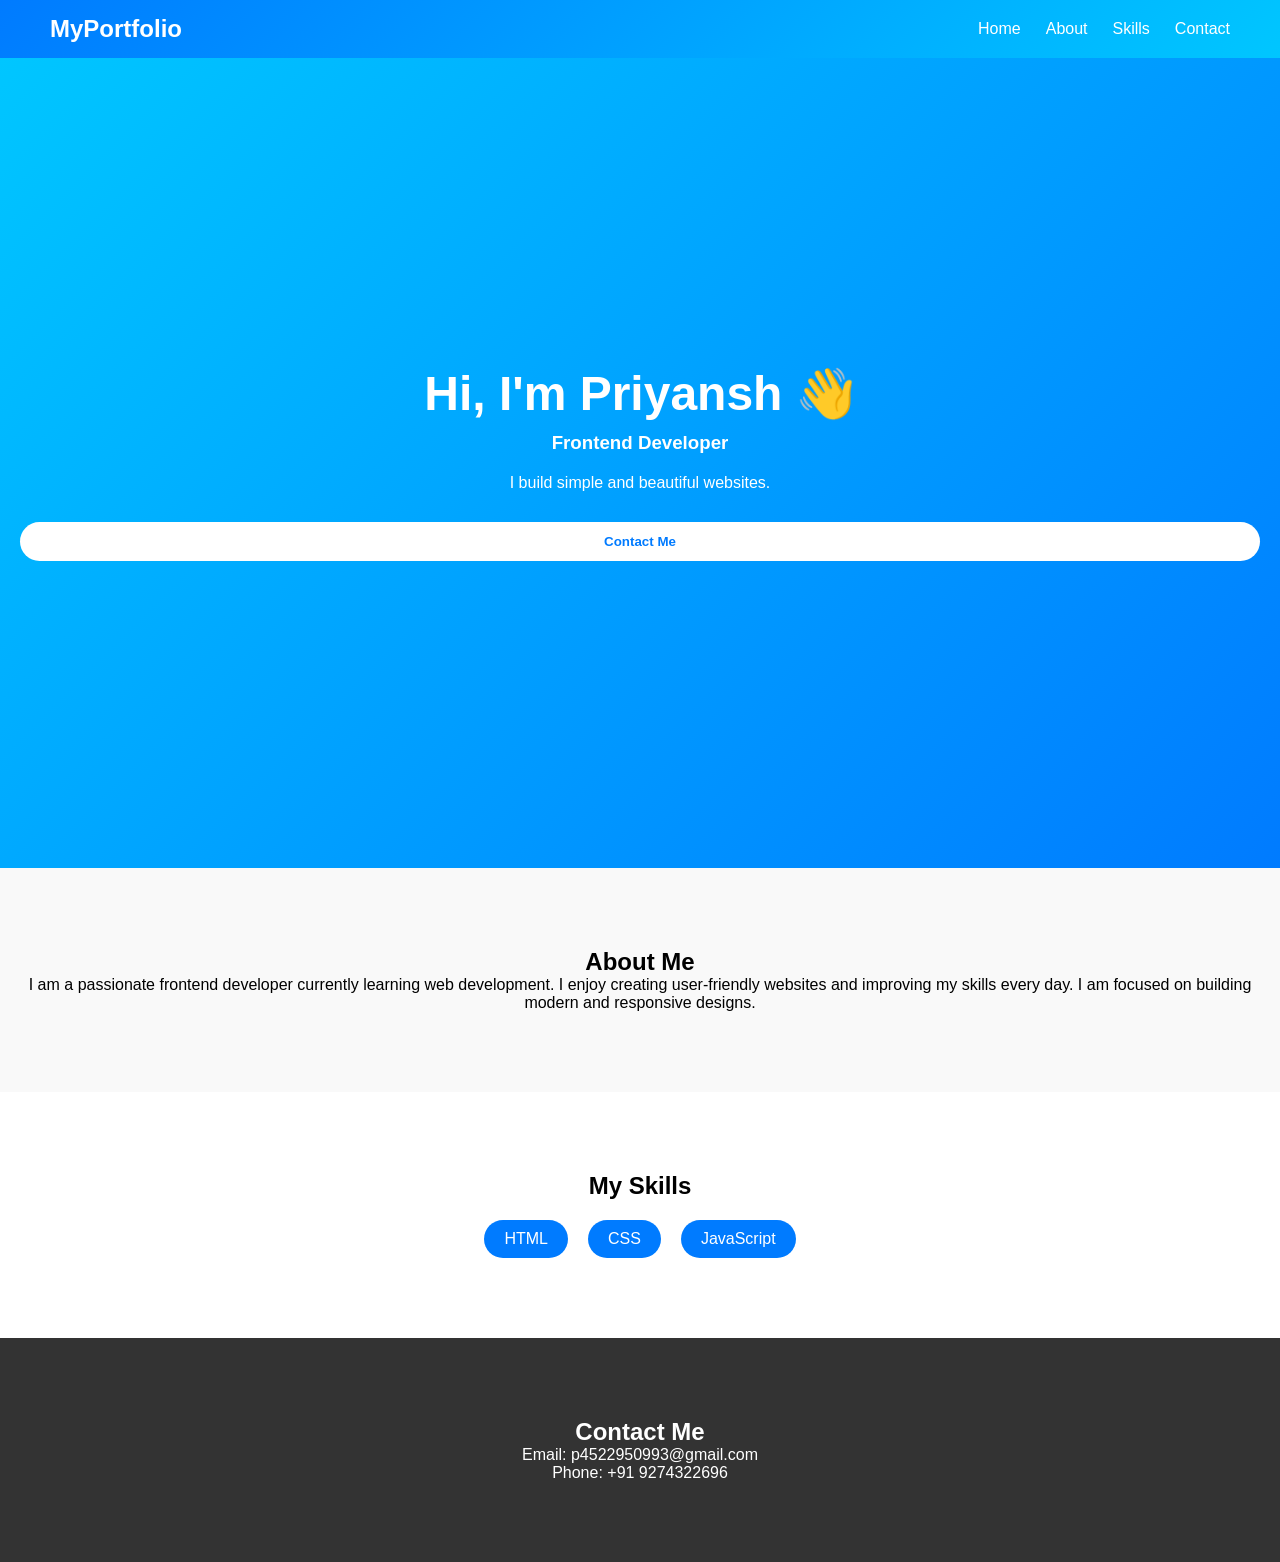
==== Web site/index.html @ 2358ed14 "Add files via upload" ====
<!DOCTYPE html>
<html lang="en">
<head>
    <meta charset="UTF-8">
    <meta name="viewport" content="width=device-width, initial-scale=1.0">
    <title>My Portfolio</title>

    <!-- Link CSS -->
    <link rel="stylesheet" href="style.css">
</head>
<body>

    <!-- 🔹 Navbar -->
    <nav>
        <h2>MyPortfolio</h2>
        <ul>
            <li><a href="#home">Home</a></li>
            <li><a href="#about">About</a></li>
            <li><a href="#skills">Skills</a></li>
            <li><a href="#contact">Contact</a></li>
        </ul>
    </nav>

    <!-- 🔹 Hero Section -->
    <section id="home">
        <h1>Hi, I'm Priyansh 👋</h1>
        <h3>Frontend Developer</h3>
        <p>I build simple and beautiful websites.</p>
        <button onclick="location.href='#contact'">Contact Me</button>
    </section>

    <!-- 🔹 About Section -->
    <section id="about">
        <h2>About Me</h2>
        <p>
            I am a passionate frontend developer currently learning web development.
            I enjoy creating user-friendly websites and improving my skills every day.
            I am focused on building modern and responsive designs.
        </p>
    </section>

    <!-- 🔹 Skills Section -->
    <section id="skills">
        <h2>My Skills</h2>
        <ul>
            <li>HTML</li>
            <li>CSS</li>
            <li>JavaScript</li>
        </ul>
    </section>

    <!-- 🔹 Contact Section -->
    <section id="contact">
        <h2>Contact Me</h2>
        <p>Email: p4522950993@gmail.com</p>
        <p>Phone: +91 9274322696</p>
    </section>

</body>
</html>
---- Web site/style.css ----
* {
    margin: 0;
    padding: 0;
    box-sizing: border-box;
    font-family: 'Poppins', sans-serif;
}

body {
    scroll-behavior: smooth;
}

/* 🔹 Navbar */
nav {
    display: flex;
    justify-content: space-between;
    align-items: center;
    padding: 15px 50px;
    background: linear-gradient(135deg, #007BFF, #00c6ff);
    color: white;
    position: sticky;
    top: 0;
}

nav h2 {
    font-weight: bold;
}

nav ul {
    list-style: none;
    display: flex;
    gap: 25px;
}

nav a {
    color: white;
    text-decoration: none;
    transition: 0.3s;
}

nav a:hover {
    color: #ffe600;
}

/* 🔹 Sections */
section {
    padding: 80px 20px;
    text-align: center;
}

/* 🔹 Hero Section */
#home {
    height: 90vh;
    background: linear-gradient(135deg, #00c6ff, #007BFF);
    color: white;
    display: flex;
    flex-direction: column;
    justify-content: center;
}

#home h1 {
    font-size: 3rem;
    animation: fadeIn 1s ease-in-out;
}

#home h3 {
    margin: 10px 0;
}

#home p {
    margin: 10px 0;
}

/* 🔹 Button */
button {
    margin-top: 20px;
    padding: 12px 25px;
    border: none;
    background: white;
    color: #007BFF;
    font-weight: bold;
    border-radius: 25px;
    cursor: pointer;
    transition: 0.3s;
}

button:hover {
    background: #ffe600;
    transform: scale(1.1);
}

/* 🔹 About */
#about {
    background: #f9f9f9;
}

/* 🔹 Skills */
#skills ul {
    display: flex;
    justify-content: center;
    gap: 20px;
    margin-top: 20px;
    cursor: pointer;
}

#skills li {
    background: #007BFF;
    color: white;
    padding: 10px 20px;
    border-radius: 20px;
    transition: 0.3s;
}

#skills li:hover {
    transform: translateY(-5px);
    background: #00c6ff;
}

/* 🔹 Contact */
#contact {
    background: #333;
    color: white;
}

/* 🔹 Animation */
@keyframes fadeIn {
    from {
        opacity: 0;
        transform: translateY(20px);
    }
    to {
        opacity: 1;
        transform: translateY(0);
    }
}
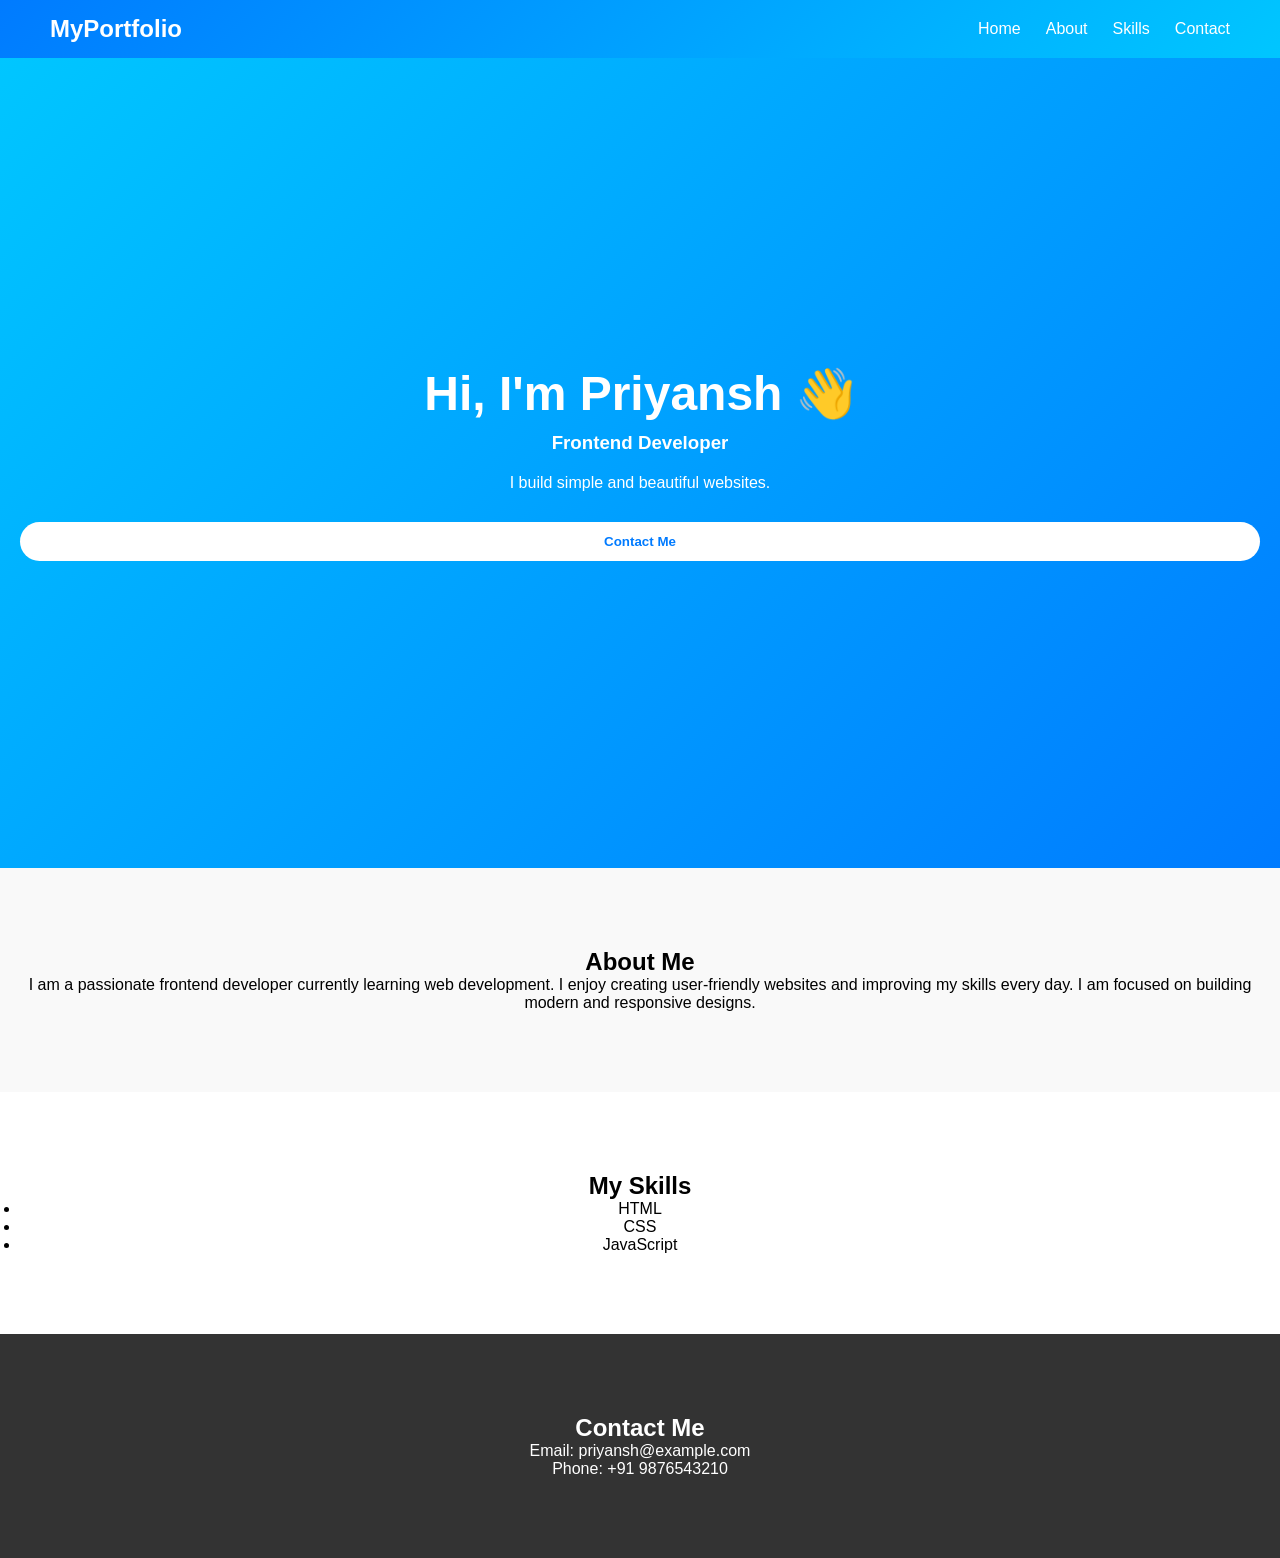
==== commit a5c8e0eb: "Update index.html" ====
--- a/Web site/index.html
+++ b/Web site/index.html
@@ -52,9 +52,9 @@
     <!-- 🔹 Contact Section -->
     <section id="contact">
         <h2>Contact Me</h2>
-        <p>Email: p4522950993@gmail.com</p>
-        <p>Phone: +91 9274322696</p>
+        <p>Email: priyansh@example.com</p>
+        <p>Phone: +91 9876543210</p>
     </section>
 
 </body>
-</html>+</html>
--- a/Web site/style.css
+++ b/Web site/style.css
@@ -9,7 +9,6 @@
     scroll-behavior: smooth;
 }
 
-/* 🔹 Navbar */
 nav {
     display: flex;
     justify-content: space-between;
@@ -41,13 +40,11 @@
     color: #ffe600;
 }
 
-/* 🔹 Sections */
 section {
     padding: 80px 20px;
     text-align: center;
 }
 
-/* 🔹 Hero Section */
 #home {
     height: 90vh;
     background: linear-gradient(135deg, #00c6ff, #007BFF);
@@ -70,7 +67,6 @@
     margin: 10px 0;
 }
 
-/* 🔹 Button */
 button {
     margin-top: 20px;
     padding: 12px 25px;
@@ -88,40 +84,15 @@
     transform: scale(1.1);
 }
 
-/* 🔹 About */
 #about {
     background: #f9f9f9;
 }
 
-/* 🔹 Skills */
-#skills ul {
-    display: flex;
-    justify-content: center;
-    gap: 20px;
-    margin-top: 20px;
-    cursor: pointer;
-}
-
-#skills li {
-    background: #007BFF;
-    color: white;
-    padding: 10px 20px;
-    border-radius: 20px;
-    transition: 0.3s;
-}
-
-#skills li:hover {
-    transform: translateY(-5px);
-    background: #00c6ff;
-}
-
-/* 🔹 Contact */
 #contact {
     background: #333;
     color: white;
 }
 
-/* 🔹 Animation */
 @keyframes fadeIn {
     from {
         opacity: 0;
@@ -131,4 +102,4 @@
         opacity: 1;
         transform: translateY(0);
     }
-}+}
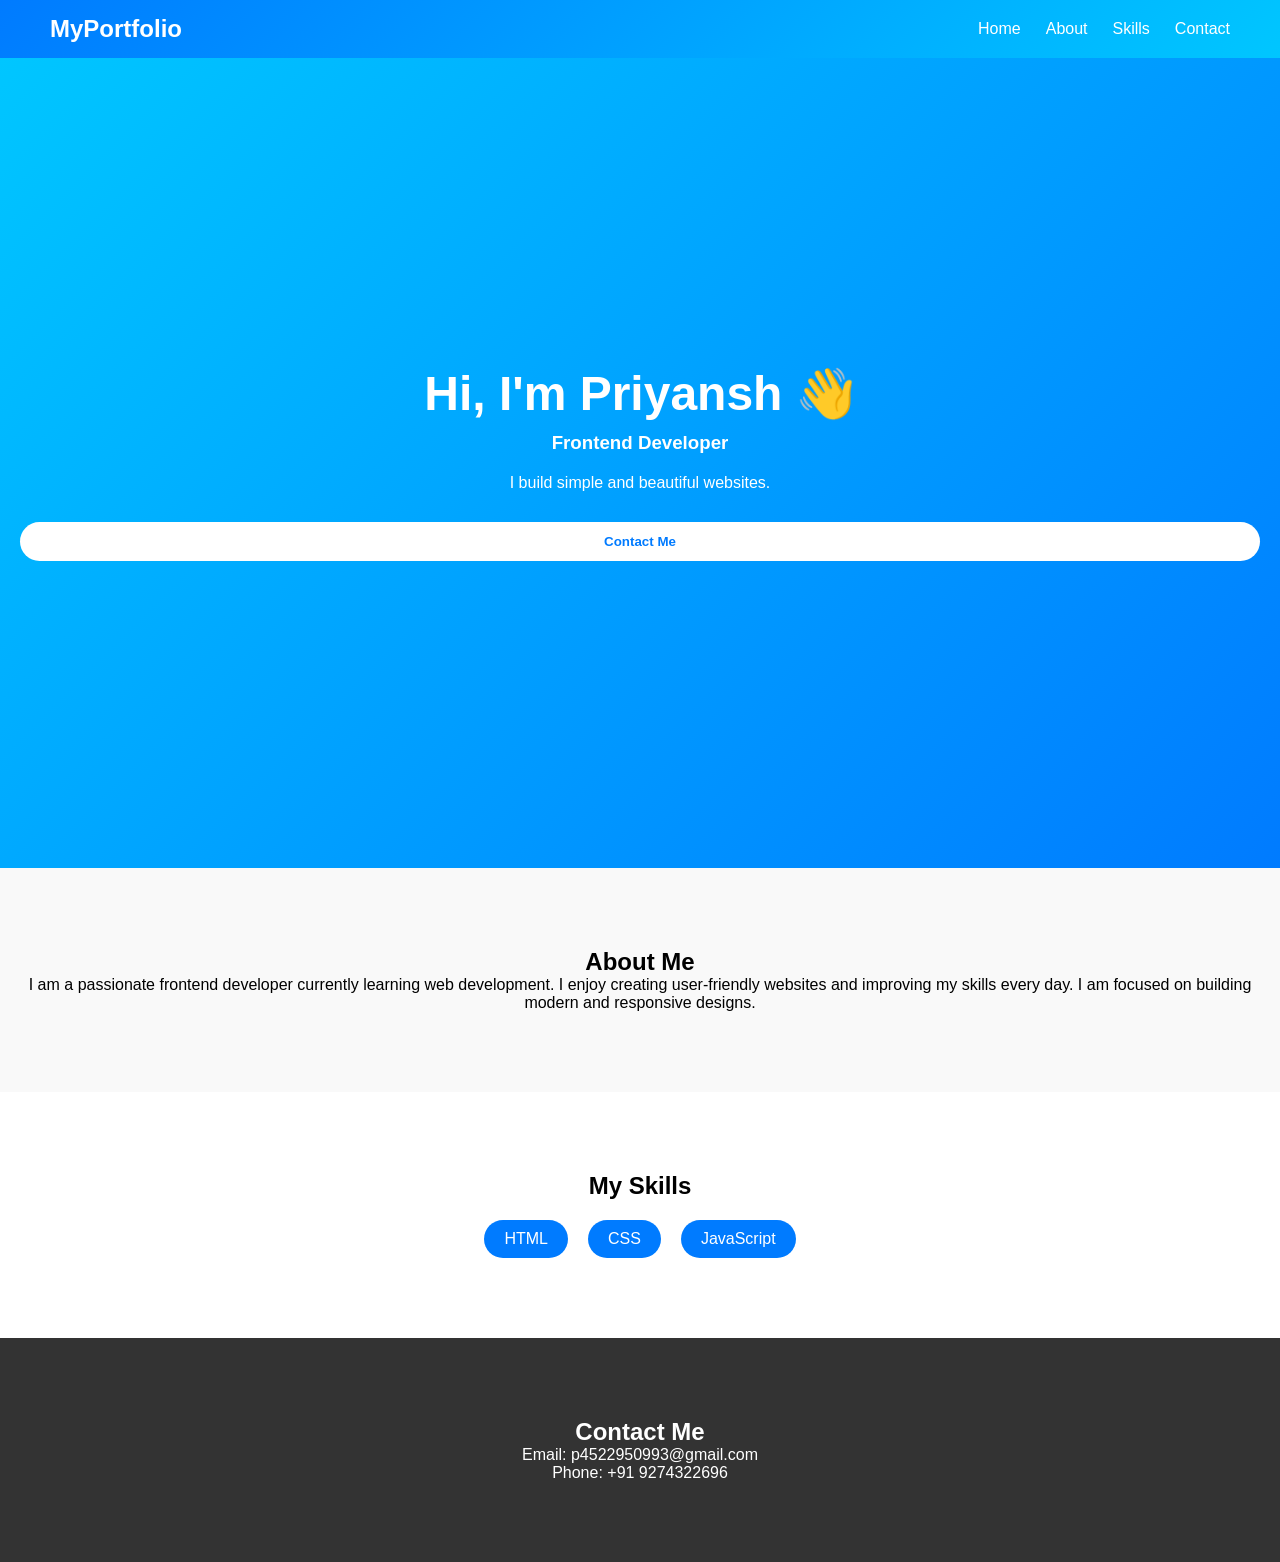
==== commit d886e4e9: "Update index.html" ====
--- a/Web site/index.html
+++ b/Web site/index.html
@@ -52,8 +52,8 @@
     <!-- 🔹 Contact Section -->
     <section id="contact">
         <h2>Contact Me</h2>
-        <p>Email: priyansh@example.com</p>
-        <p>Phone: +91 9876543210</p>
+        <p>Email: p4522950993@gmail.com</p>
+        <p>Phone: +91 9274322696</p>
     </section>
 
 </body>
--- a/Web site/style.css
+++ b/Web site/style.css
@@ -88,6 +88,26 @@
     background: #f9f9f9;
 }
 
+#skills ul {
+    display: flex;
+    justify-content: center;
+    gap: 20px;
+    margin-top: 20px;
+}
+
+#skills li {
+    background: #007BFF;
+    color: white;
+    padding: 10px 20px;
+    border-radius: 20px;
+    transition: 0.3s;
+}
+
+#skills li:hover {
+    transform: translateY(-5px);
+    background: #00c6ff;
+}
+
 #contact {
     background: #333;
     color: white;
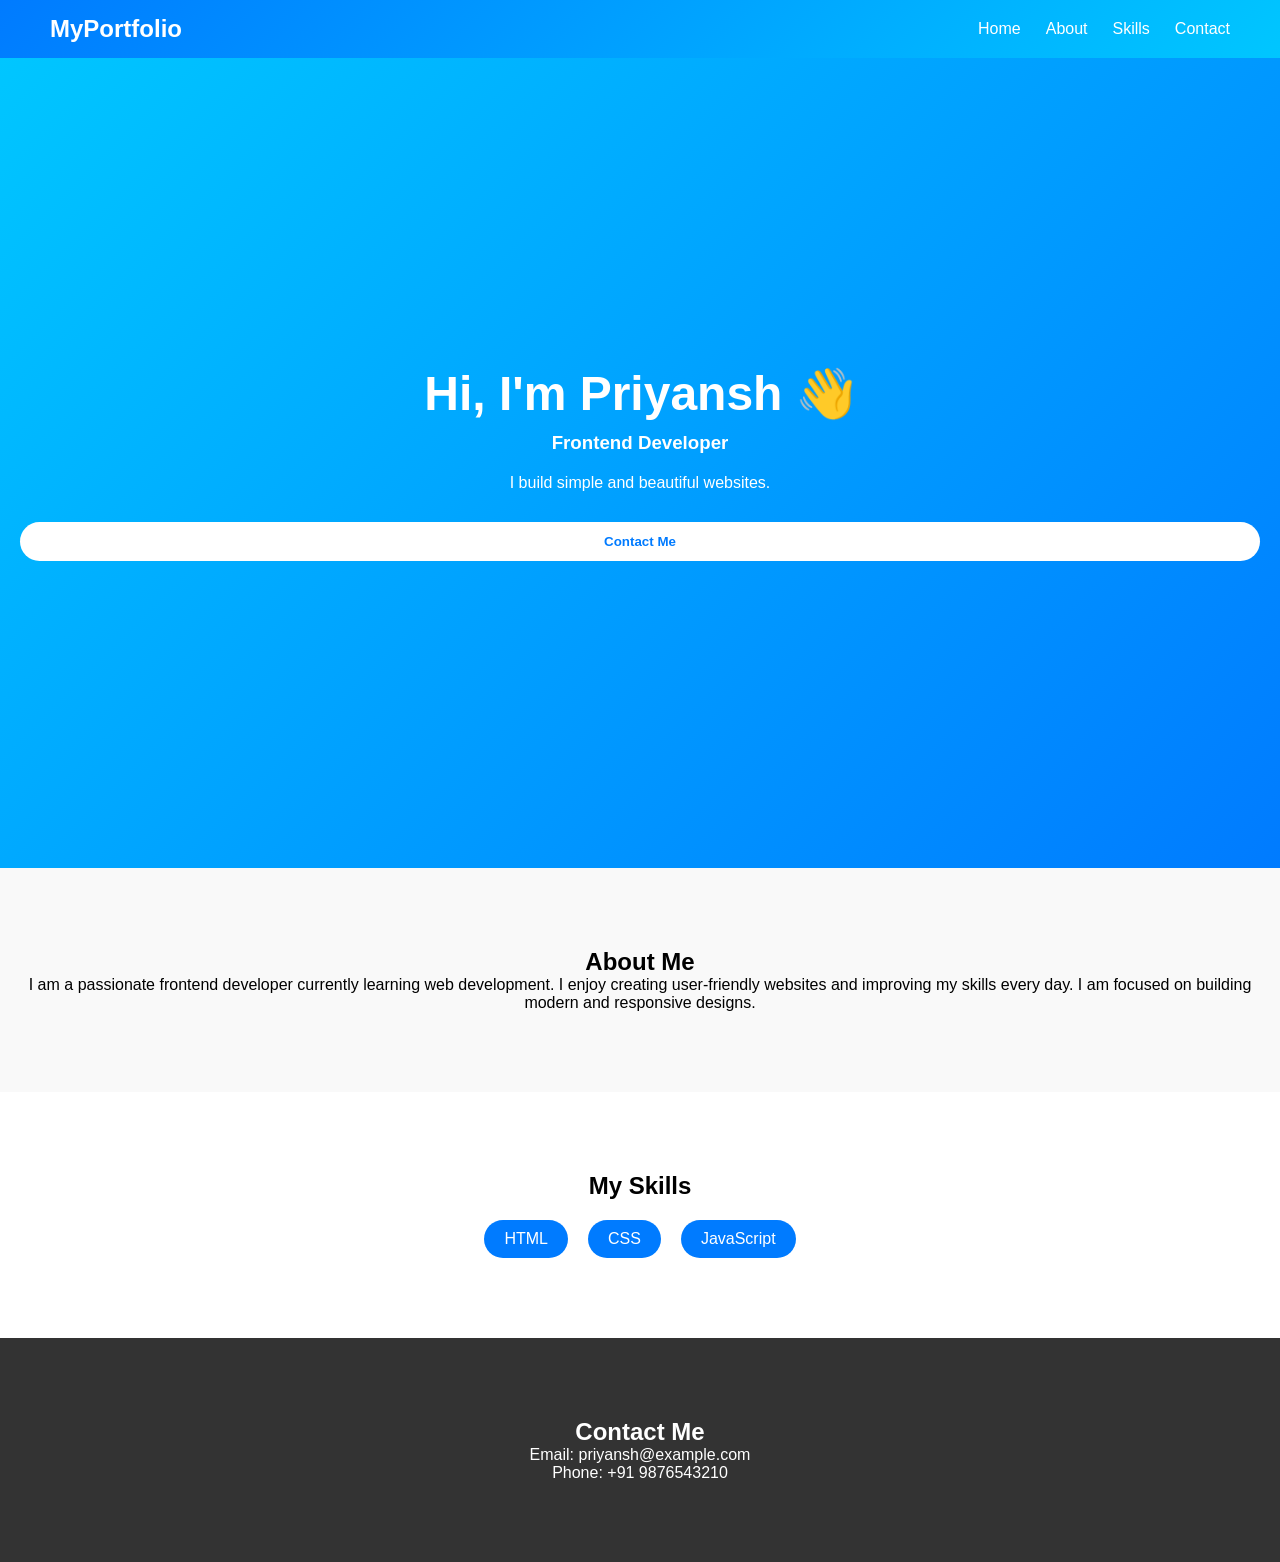
==== commit 99897ff5: "Update index.html" ====
--- a/Web site/index.html
+++ b/Web site/index.html
@@ -52,8 +52,8 @@
     <!-- 🔹 Contact Section -->
     <section id="contact">
         <h2>Contact Me</h2>
-        <p>Email: p4522950993@gmail.com</p>
-        <p>Phone: +91 9274322696</p>
+        <p>Email: priyansh@example.com</p>
+        <p>Phone: +91 9876543210</p>
     </section>
 
 </body>
--- a/Web site/style.css
+++ b/Web site/style.css
@@ -9,6 +9,7 @@
     scroll-behavior: smooth;
 }
 
+/* 🔹 Navbar */
 nav {
     display: flex;
     justify-content: space-between;
@@ -40,11 +41,13 @@
     color: #ffe600;
 }
 
+/* 🔹 Sections */
 section {
     padding: 80px 20px;
     text-align: center;
 }
 
+/* 🔹 Hero Section */
 #home {
     height: 90vh;
     background: linear-gradient(135deg, #00c6ff, #007BFF);
@@ -67,6 +70,7 @@
     margin: 10px 0;
 }
 
+/* 🔹 Button */
 button {
     margin-top: 20px;
     padding: 12px 25px;
@@ -84,10 +88,12 @@
     transform: scale(1.1);
 }
 
+/* 🔹 About */
 #about {
     background: #f9f9f9;
 }
 
+/* 🔹 Skills */
 #skills ul {
     display: flex;
     justify-content: center;
@@ -108,11 +114,13 @@
     background: #00c6ff;
 }
 
+/* 🔹 Contact */
 #contact {
     background: #333;
     color: white;
 }
 
+/* 🔹 Animation */
 @keyframes fadeIn {
     from {
         opacity: 0;
